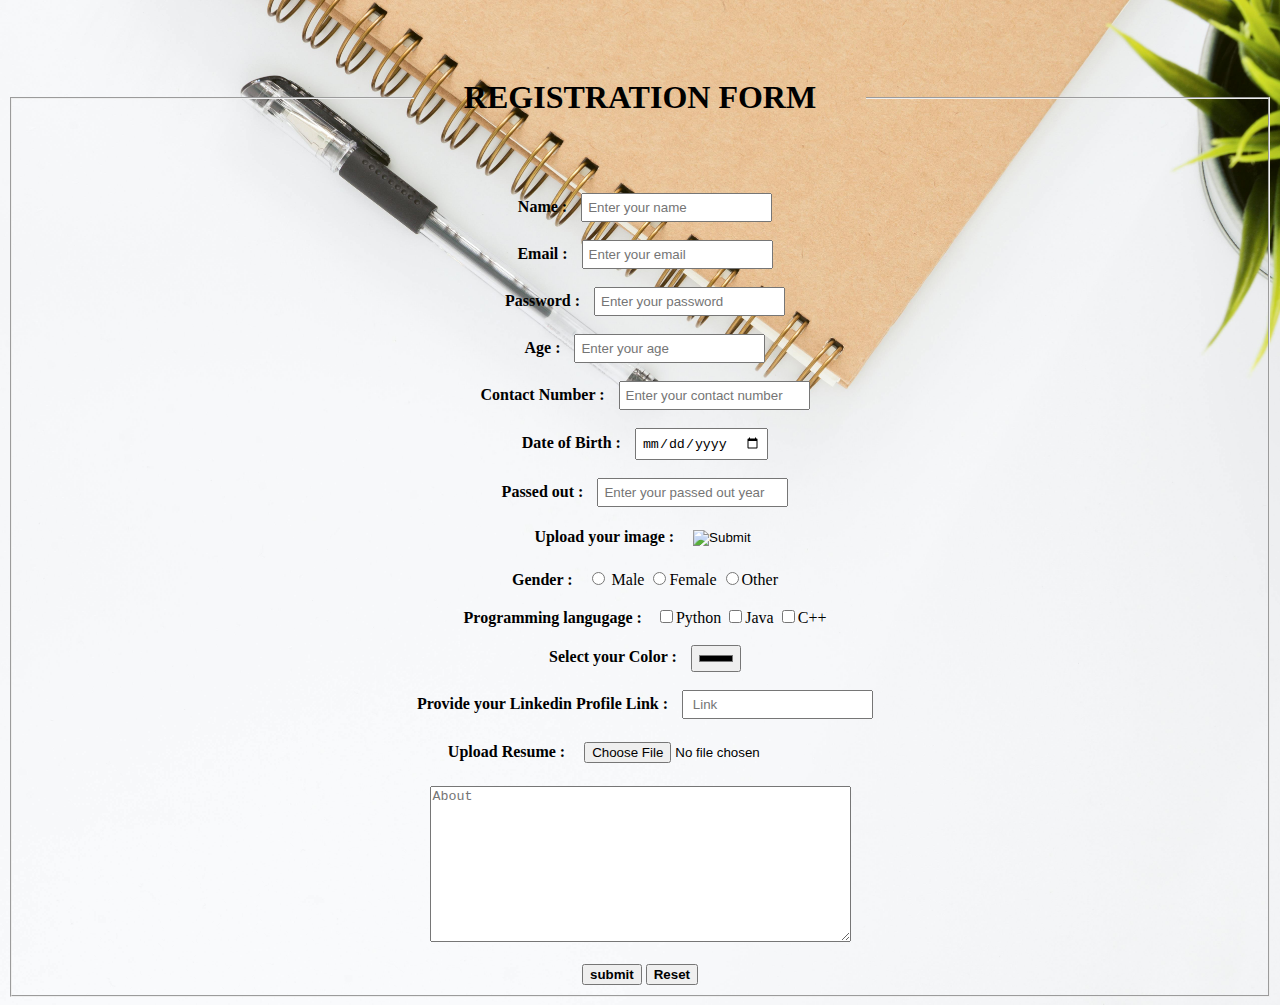
==== index.html @ 6033fbcc "Update and rename form.html to index.html" ====
<!DOCTYPE html>
<html lang="en">
<head>
    <meta charset="UTF-8">
    <meta name="viewport" content="width=device-width, initial-scale=1.0">
    <title>Document</title>
    <link rel = "stylesheet" href = "form.css">
</head>
<body>
    <form action="https://formspree.io/f/xqaagnee" method="POST">
        <fieldset>

            <legend><b><h1>REGISTRATION FORM</h1></b></legend>

        <label><b>Name : </b></label>
        <input type="text"placeholder="Enter your name" name="Name" required ><br><br>

        <label><b>Email : </b></label>
        <input type="email"placeholder="Enter your email" name="Email" required ><br><br>

        <label><b>Password : </b></label>
        <input type="password"placeholder="Enter your password" name="Password" required ><br><br>

        <label><b>Age : </b></label>
        <input type="number"placeholder="Enter your age" name="Age" size="0"><br><br>

        <label><b>Contact Number : </b></label>
        <input type="tel"placeholder="Enter your contact number" name="Contact Number" required ><br><br>

        <label><b>Date of Birth :</b> </label>
        <input type="Date"placeholder="Enter your date of birth" name="Date of Birth" ><br><br>

        <label><b>Passed out : </b></label>
        <input type="year"placeholder="Enter your passed out year" name="Passes out"><br><br>

        <label><b>Upload your image : </b></label>
        <input type="image"placeholder="upload your image" name="Upload your image" required><br><br>

        <label><b>Gender : </b></label>
        <input type="radio" value="male" name="Gender">  Male
        <input type="radio" value="female" name="Gender">Female
        <input type="radio" value="other" name="Gender">Other<br><br>
        
        <label><b>Programming langugage : </b></label>
        <input type="checkbox" value="python" name="Programming language">Python
        <input type="checkbox" value="java" name="Programming language">Java
        <input type="checkbox" value="c++" name="Programming language">C++<br><br>

        <label><b>Select your Color : </b></label>
        <input type="color"><br><br>

        <label><b>Provide your Linkedin Profile Link : </b></label>
        <input type="url" placeholder=" Link" name="Link"><br><br>


        <label><b>Upload Resume :</b></label>
        <input type="file" name="Resume" accept=".pdf, .doc, .docx"><br><br>

        <textarea placeholder="About" name="About" rows="10" cols="50"></textarea><br><br>

        <button><b>submit</b></button>

        <button type="reset"><b>Reset</b></button>

        
</fieldset>
    </form>
</body>
</html>
---- form.css ----
body{
    
    text-align: center;
    background-image: url('pexels-tirachard-kumtanom-112571-733852.jpg');
    background-repeat: no-repeat;
    background-size: cover;
}
legend{
    padding:50px;
}

form input{
    padding: 5px;
}

form label{
    padding: 10px;
}
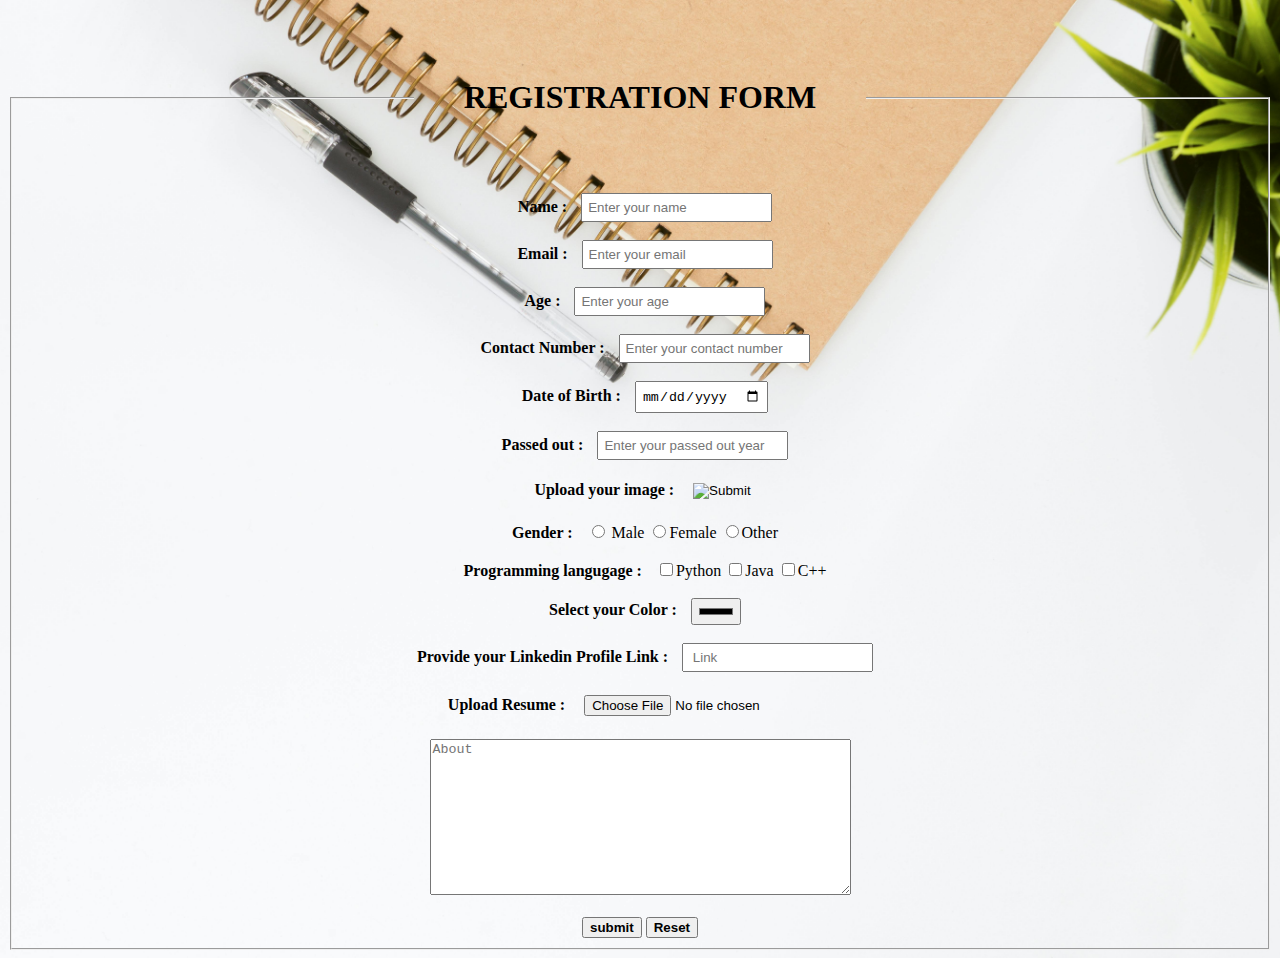
==== commit 470f9882: "Update index.html" ====
--- a/index.html
+++ b/index.html
@@ -17,9 +17,6 @@
 
         <label><b>Email : </b></label>
         <input type="email"placeholder="Enter your email" name="Email" required ><br><br>
-
-        <label><b>Password : </b></label>
-        <input type="password"placeholder="Enter your password" name="Password" required ><br><br>
 
         <label><b>Age : </b></label>
         <input type="number"placeholder="Enter your age" name="Age" size="0"><br><br>
